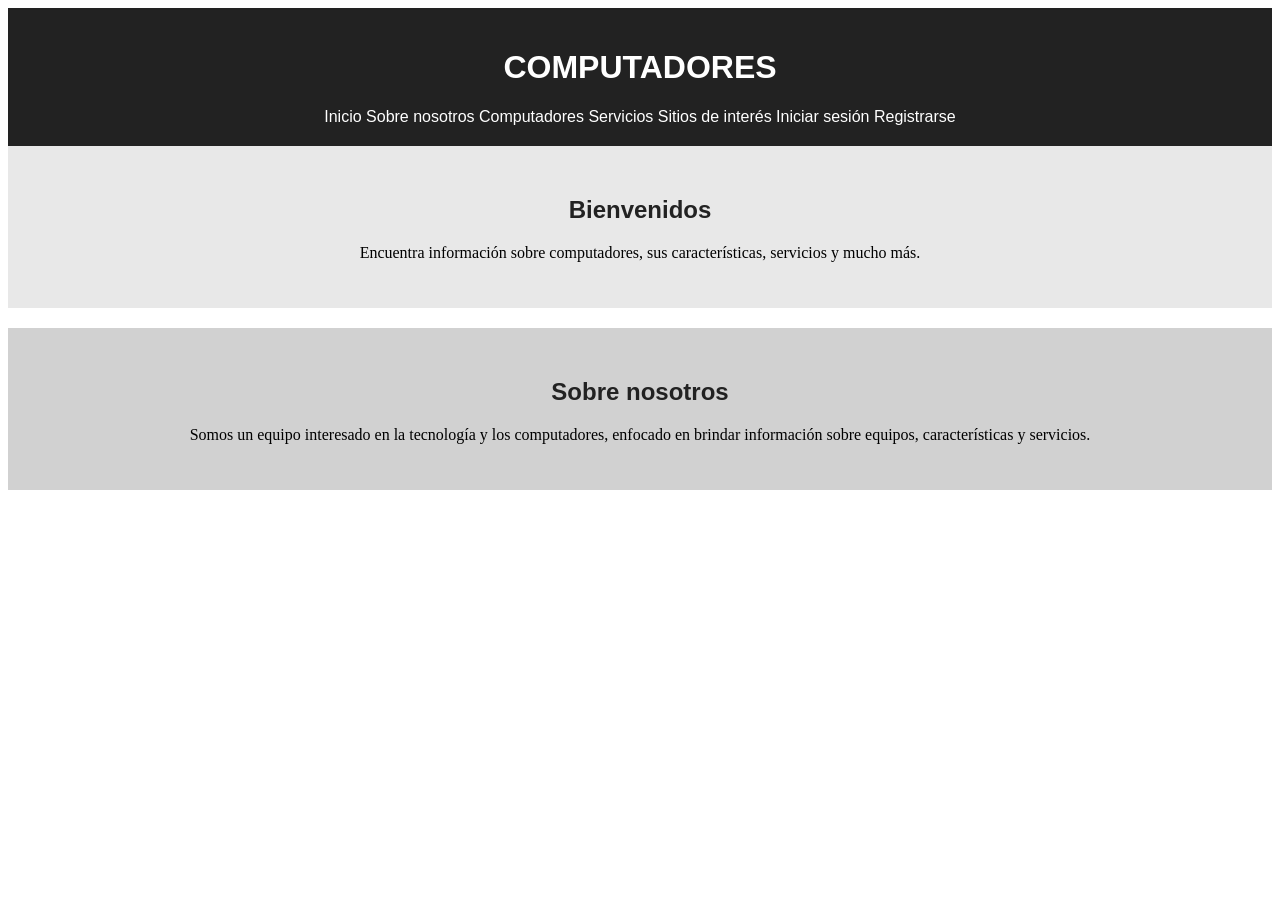
==== index.html @ 29b088e1 "Commmit inicial de la pagina" ====
<!DOCTYPE html>
<html lang="es">
<head>
    <meta charset="UTF-8">
    <meta name="viewport" content="width=device-width, initial-scale=1.0">
    <title>Landing Page del Equipo</title>
    <link rel="stylesheet" href="styles.css">
</head>
<body>
    <header>

    <h1>COMPUTADORES</h1>

    <nav>
        <a href="#INICIO">Inicio</a>
        <a href="#NOSOTROS">Sobre nosotros</a>
        <a href="#COMPUTADORES">Computadores</a>
        <a href="#SERVICIOS">Servicios</a>
        <a href="#SITIOS">Sitios de interés</a>
        <a href="#LOGIN">Iniciar sesión</a>
        <a href="#REGISTRO">Registrarse</a>
    </nav>

</header>

<main>
    <section id="INICIO">
        <h2>Bienvenidos</h2>
        <p>Encuentra información sobre computadores, sus características, servicios y mucho más.</p>
    </section>

    <section class="nosotros" id="NOSOTROS">
        <h2>Sobre nosotros</h2>
        <p>Somos un equipo interesado en la tecnología y los computadores, enfocado en brindar información sobre equipos, características y servicios.</p>
    </section>
</main>

</body>
</html>
---- styles.css ----
body {
    background-color: rgb(255, 255, 255);
}


header {
    background-color: #222;
    color: white;
    text-align: center;
    font-family: Arial, Helvetica, sans-serif;
    padding: 20px;
}

#INICIO {
    background-color: #e8e8e8;
    padding: 30px;
    text-align: center;
}

.nosotros {
    background-color: #d1d1d1;
    padding: 30px;
    margin-top: 20px;
    text-align: center;
}

h2 {
    color: #222;
    font-family: Arial, sans-serif;
}

nav a {
    color: white;
    text-decoration: none;
}

nav a:hover {
    color: #00bfff;
}
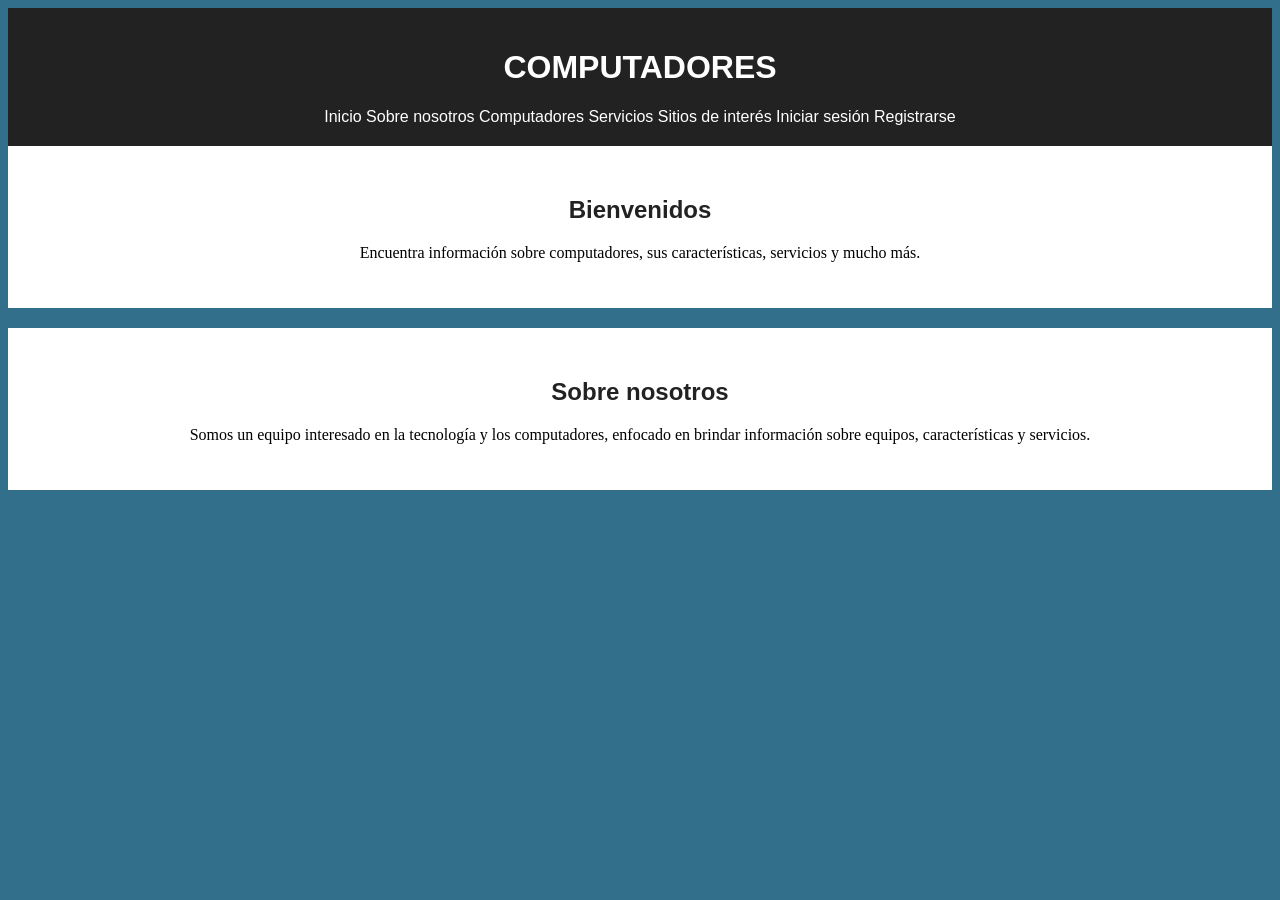
==== commit 6435f873: "Enlaces de navegacion computadores" ====
--- a/index.html
+++ b/index.html
@@ -14,11 +14,11 @@
     <nav>
         <a href="#INICIO">Inicio</a>
         <a href="#NOSOTROS">Sobre nosotros</a>
-        <a href="#COMPUTADORES">Computadores</a>
-        <a href="#SERVICIOS">Servicios</a>
-        <a href="#SITIOS">Sitios de interés</a>
-        <a href="#LOGIN">Iniciar sesión</a>
-        <a href="#REGISTRO">Registrarse</a>
+        <a href="computadores.html">Computadores</a>
+        <a href="computadores.html">Servicios</a>
+        <a href="sitios.html">Sitios de interés</a>
+        <a href="iniciosesion.html">Iniciar sesión</a>
+        <a href="registro.html">Registrarse</a>
     </nav>
 
 </header>
--- a/styles.css
+++ b/styles.css
@@ -1,5 +1,5 @@
 body {
-    background-color: rgb(255, 255, 255);
+    background-color: #326f8a;
 }
 
 
@@ -12,13 +12,13 @@
 }
 
 #INICIO {
-    background-color: #e8e8e8;
+    background-color: #ffffff;
     padding: 30px;
     text-align: center;
 }
 
 .nosotros {
-    background-color: #d1d1d1;
+    background-color: #ffffff;
     padding: 30px;
     margin-top: 20px;
     text-align: center;
@@ -29,9 +29,30 @@
     font-family: Arial, sans-serif;
 }
 
+p {
+    font-family: cursive;
+}
+
 nav a {
     color: white;
     text-decoration: none;
+    position: relative;
+}
+
+nav a::after {
+    content: "";
+    position: absolute;
+    left: 0;
+    bottom: -5px;
+    width: 100%;
+    height: 2px;
+    background-color: #00bfff;
+    transform: scaleX(0);
+    transition: transform 0.3s ease;
+}
+
+nav a:hover::after {
+    transform: scaleX(1);
 }
 
 nav a:hover {
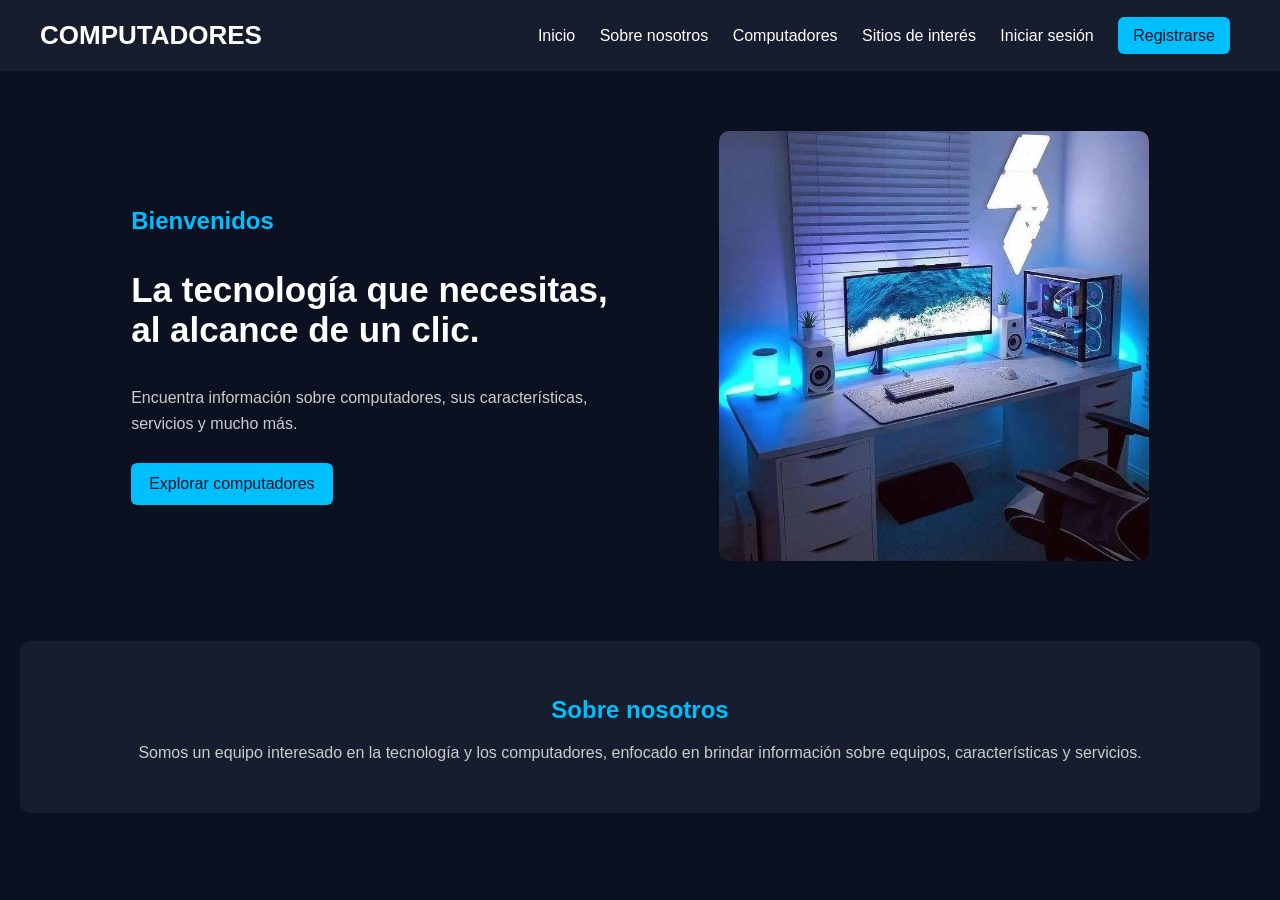
==== commit 5125b10a: "Integración y ajustes de páginas HTML y CSS." ====
--- a/index.html
+++ b/index.html
@@ -7,32 +7,48 @@
     <link rel="stylesheet" href="styles.css">
 </head>
 <body>
-    <header>
 
+<header>
     <h1>COMPUTADORES</h1>
 
     <nav>
         <a href="#INICIO">Inicio</a>
         <a href="#NOSOTROS">Sobre nosotros</a>
         <a href="computadores.html">Computadores</a>
-        <a href="computadores.html">Servicios</a>
         <a href="sitios.html">Sitios de interés</a>
         <a href="iniciosesion.html">Iniciar sesión</a>
-        <a href="registro.html">Registrarse</a>
+        <a class="registro" href="registro.html">Registrarse</a>
     </nav>
-
 </header>
 
 <main>
+
     <section id="INICIO">
-        <h2>Bienvenidos</h2>
-        <p>Encuentra información sobre computadores, sus características, servicios y mucho más.</p>
+        <div class="contenido-inicio">
+            <h2>Bienvenidos</h2>
+
+            <h3>La tecnología que necesitas,
+            al alcance de un clic.</h3>
+
+            <p>Encuentra información sobre computadores,
+            sus características, servicios y mucho más.</p>
+
+            <a class="explorar" href="computadores.html">
+                Explorar computadores
+            </a>
+        </div>
+
+        <img src="imagenes/setup.jpeg" alt="Computador">
     </section>
 
     <section class="nosotros" id="NOSOTROS">
         <h2>Sobre nosotros</h2>
-        <p>Somos un equipo interesado en la tecnología y los computadores, enfocado en brindar información sobre equipos, características y servicios.</p>
+
+        <p>Somos un equipo interesado en la tecnología
+        y los computadores, enfocado en brindar información
+        sobre equipos, características y servicios.</p>
     </section>
+
 </main>
 
 </body>
--- a/styles.css
+++ b/styles.css
@@ -1,62 +1,104 @@
 body {
-    background-color: #326f8a;
+    background-color: #0B1120;
+    color: white;
+    margin: 0;
+    font-family: Arial, sans-serif;
 }
 
 
 header {
-    background-color: #222;
-    color: white;
-    text-align: center;
-    font-family: Arial, Helvetica, sans-serif;
-    padding: 20px;
+    background-color: #161D2E;
+    padding: 20px 40px;
+    display: flex;
+    justify-content: space-between;
+    align-items: center;
 }
 
-#INICIO {
-    background-color: #ffffff;
-    padding: 30px;
-    text-align: center;
+header h1 {
+    margin: 0;
+    font-size: 26px;
 }
 
-.nosotros {
-    background-color: #ffffff;
-    padding: 30px;
-    margin-top: 20px;
-    text-align: center;
-}
-
-h2 {
-    color: #222;
-    font-family: Arial, sans-serif;
-}
-
-p {
-    font-family: cursive;
+header h1 span {
+    color: #00BFFF;
 }
 
 nav a {
     color: white;
     text-decoration: none;
-    position: relative;
-}
-
-nav a::after {
-    content: "";
-    position: absolute;
-    left: 0;
-    bottom: -5px;
-    width: 100%;
-    height: 2px;
-    background-color: #00bfff;
-    transform: scaleX(0);
-    transition: transform 0.3s ease;
-}
-
-nav a:hover::after {
-    transform: scaleX(1);
+    margin: 0 10px;
 }
 
 nav a:hover {
-    color: #00bfff;
+    color: #00BFFF;
+}
+
+.registro {
+    background-color: #00BFFF;
+    color: #0B1120;
+    padding: 10px 15px;
+    border-radius: 6px;
 }
 
 
+#INICIO {
+    display: flex;
+    justify-content: space-around;
+    align-items: center;
+    padding: 60px 8%;
+    gap: 30px;
+}
+
+.contenido-inicio {
+    max-width: 500px;
+}
+
+#INICIO h2 {
+    color: #00BFFF;
+}
+
+#INICIO h3 {
+    font-size: 35px;
+}
+
+#INICIO p {
+    color: #CCCCCC;
+    line-height: 1.6;
+}
+
+#INICIO img {
+    width: 40%;
+    max-width: 450px;
+    border-radius: 10px;
+}
+
+.explorar {
+    display: inline-block;
+    background-color: #00BFFF;
+    color: #0B1120;
+    padding: 12px 18px;
+    border-radius: 6px;
+    text-decoration: none;
+    margin-top: 10px;
+}
+
+.explorar:hover {
+    background-color: white;
+}
+
+
+.nosotros {
+    background-color: #161D2E;
+    text-align: center;
+    padding: 35px;
+    margin: 20px;
+    border-radius: 10px;
+}
+
+.nosotros h2 {
+    color: #00BFFF;
+}
+
+.nosotros p {
+    color: #CCCCCC;
+}
